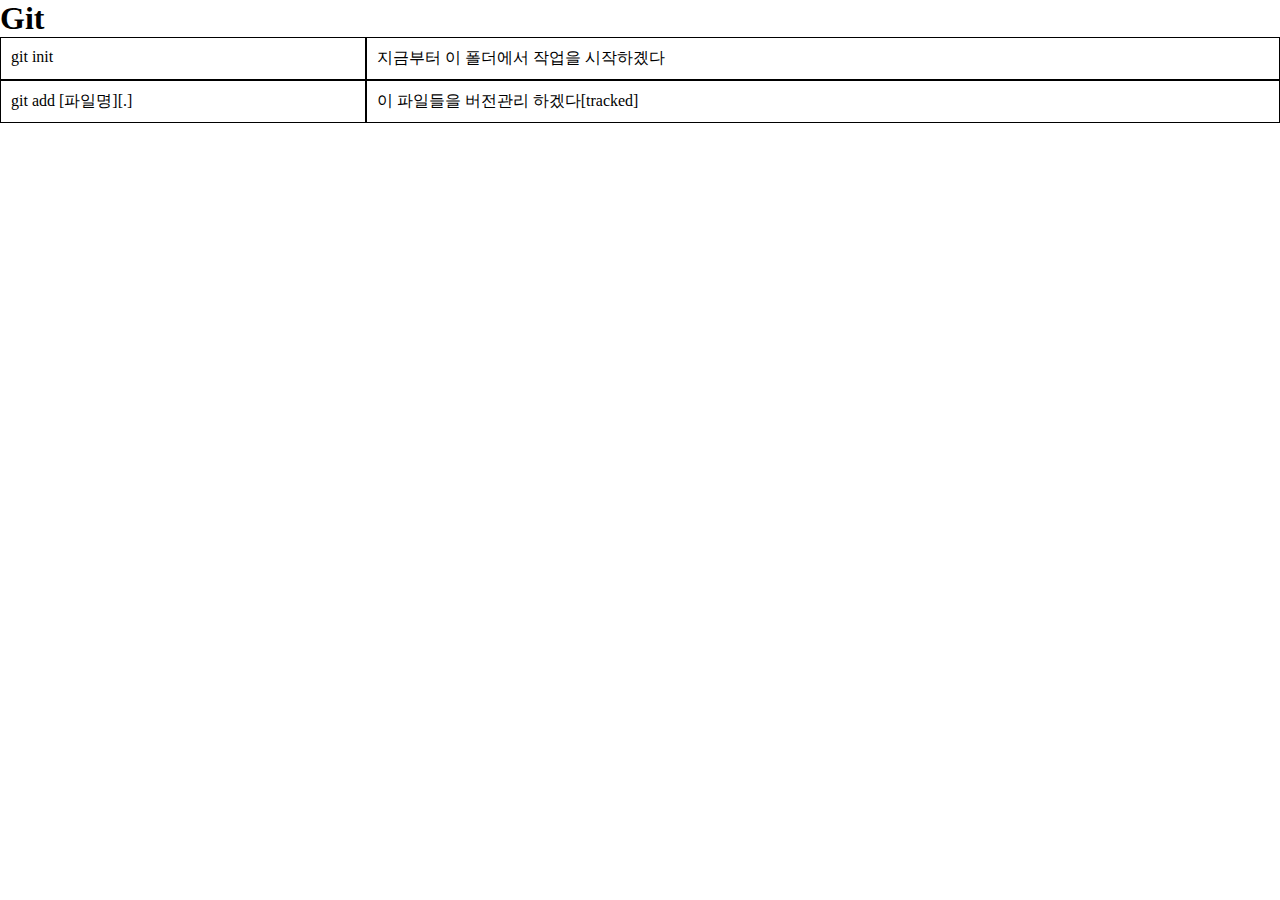
==== index.html @ a6e3ca8d "work1" ====
<!DOCTYPE html>
<html lang="en">
<head>
  <meta charset="UTF-8">
  <meta http-equiv="X-UA-Compatible" content="IE=edge">
  <meta name="viewport" content="width=device-width, initial-scale=1.0">
  <title>Git</title>
  <link rel="stylesheet" href="./index.css">

</head>
<body>
  <h1>Git</h1>
  <div class="grid">
    <div>git init</div>
    <div>지금부터 이 폴더에서 작업을 시작하곘다</div>
    <div>git add [파일명][.]</div>
    <div>이 파일들을 버전관리 하겠다[tracked]</div>
  </div>
</body>
</html>
---- index.css ----
*{margin: 0;
  padding: 0;}
  .grid{
    display: grid;
    grid-template-columns: 2fr 5fr;
  }
  .grid >div{
    border: 1px solid #000;
    padding: 10px;
  }
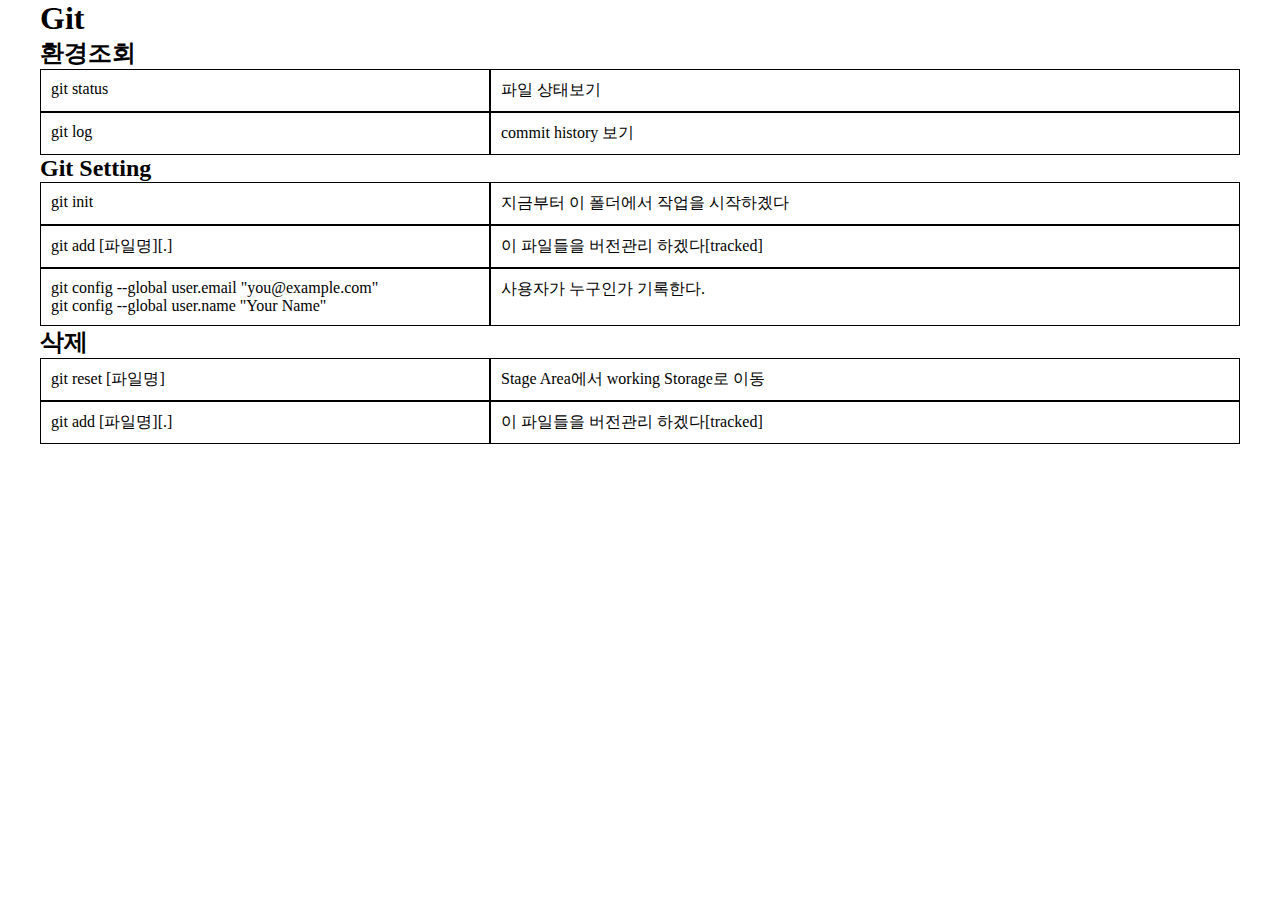
==== commit e0f96ee3: "work2" ====
--- a/index.html
+++ b/index.html
@@ -9,12 +9,32 @@
 
 </head>
 <body>
-  <h1>Git</h1>
-  <div class="grid">
-    <div>git init</div>
-    <div>지금부터 이 폴더에서 작업을 시작하곘다</div>
-    <div>git add [파일명][.]</div>
-    <div>이 파일들을 버전관리 하겠다[tracked]</div>
+  <div class="wrap">
+    <h1>Git</h1>
+    <h2>환경조회</h2>
+    <div class="grid">
+      <div>git status</div>
+      <div>파일 상태보기</div>
+      <div>git log</div>
+      <div>commit history 보기</div>
+    </div>
+    <h2>Git Setting</h2>
+    <div class="grid">
+      <div>git init</div>
+      <div>지금부터 이 폴더에서 작업을 시작하곘다</div>
+      <div>git add [파일명][.]</div>
+      <div>이 파일들을 버전관리 하겠다[tracked]</div>
+      <div> git config --global user.email "you@example.com"<br/>
+            git config --global user.name "Your Name"</div>
+      <div>사용자가 누구인가 기록한다.</div>
+    </div>
+    <h2>삭제</h2>
+    <div class="grid">
+      <div>git reset [파일명]</div>
+      <div>Stage Area에서 working Storage로 이동</div>
+      <div>git add [파일명][.]</div>
+      <div>이 파일들을 버전관리 하겠다[tracked]</div>
+    </div>
   </div>
 </body>
 </html>--- a/index.css
+++ b/index.css
@@ -1,8 +1,13 @@
 *{margin: 0;
   padding: 0;}
+  .wrap{
+     max-width: 1200px;
+    margin: auto;
+  }
   .grid{
     display: grid;
-    grid-template-columns: 2fr 5fr;
+
+    grid-template-columns: 3fr 5fr;
   }
   .grid >div{
     border: 1px solid #000;
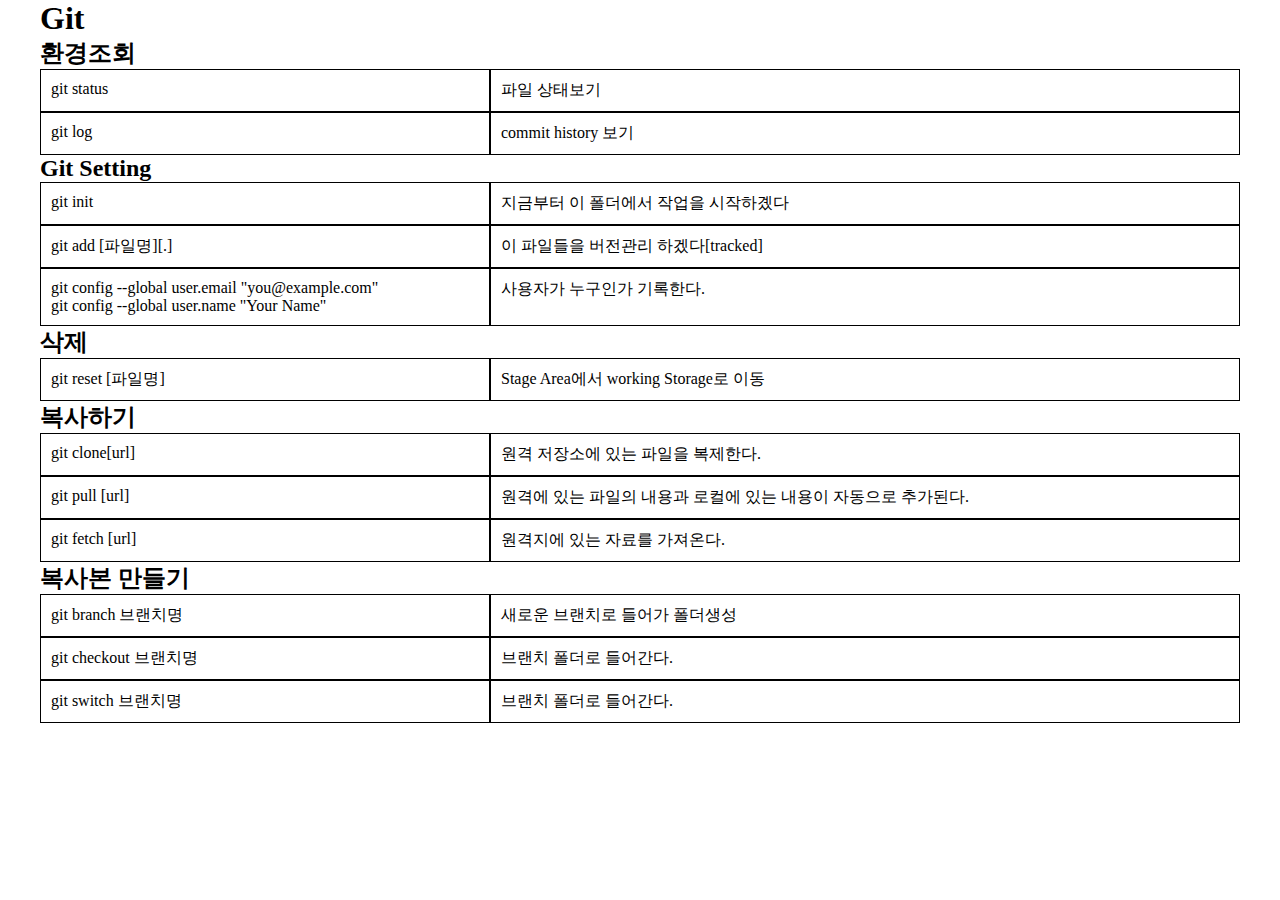
==== commit 10d0c3a7: "브랜치" ====
--- a/index.html
+++ b/index.html
@@ -32,8 +32,24 @@
     <div class="grid">
       <div>git reset [파일명]</div>
       <div>Stage Area에서 working Storage로 이동</div>
-      <div>git add [파일명][.]</div>
-      <div>이 파일들을 버전관리 하겠다[tracked]</div>
+    </div>
+    <h2>복사하기</h2>
+    <div class="grid">
+      <div>git clone[url]</div>
+      <div>원격 저장소에 있는 파일을 복제한다.</div>
+      <div>git pull [url]</div>
+      <div>원격에 있는 파일의 내용과 로컬에 있는 내용이 자동으로 추가된다.</div>
+      <div>git fetch [url]</div>
+      <div>원격지에 있는 자료를 가져온다.</div>
+    </div>
+    <h2>복사본 만들기</h2>
+    <div class="grid">
+      <div>git branch 브랜치명</div>
+      <div>새로운 브랜치로 들어가 폴더생성</div>
+      <div>git checkout 브랜치명 </div>
+      <div>브랜치 폴더로 들어간다.</div>
+      <div>git switch 브랜치명</div>
+      <div>브랜치 폴더로 들어간다.</div>
     </div>
   </div>
 </body>
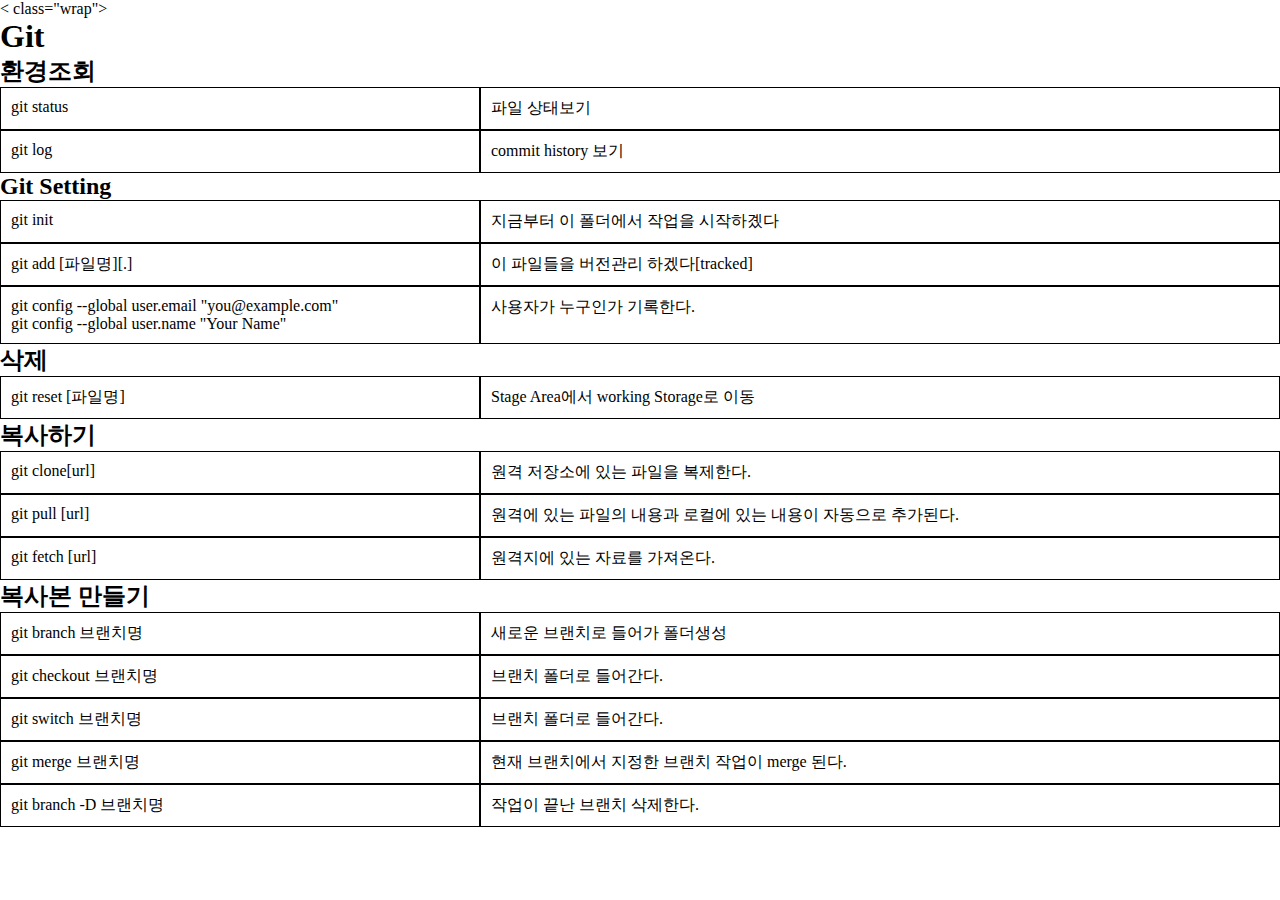
==== commit 85b2ea93: "브랜치1" ====
--- a/index.html
+++ b/index.html
@@ -9,7 +9,7 @@
 
 </head>
 <body>
-  <div class="wrap">
+  < class="wrap">
     <h1>Git</h1>
     <h2>환경조회</h2>
     <div class="grid">
@@ -50,7 +50,10 @@
       <div>브랜치 폴더로 들어간다.</div>
       <div>git switch 브랜치명</div>
       <div>브랜치 폴더로 들어간다.</div>
-    </div>
+      <div>git merge 브랜치명</div>
+      <div>현재 브랜치에서 지정한 브랜치 작업이 merge 된다.</div>
+      <div>git branch -D 브랜치명</div>
+      <div>작업이 끝난 브랜치 삭제한다.</div>
   </div>
 </body>
 </html>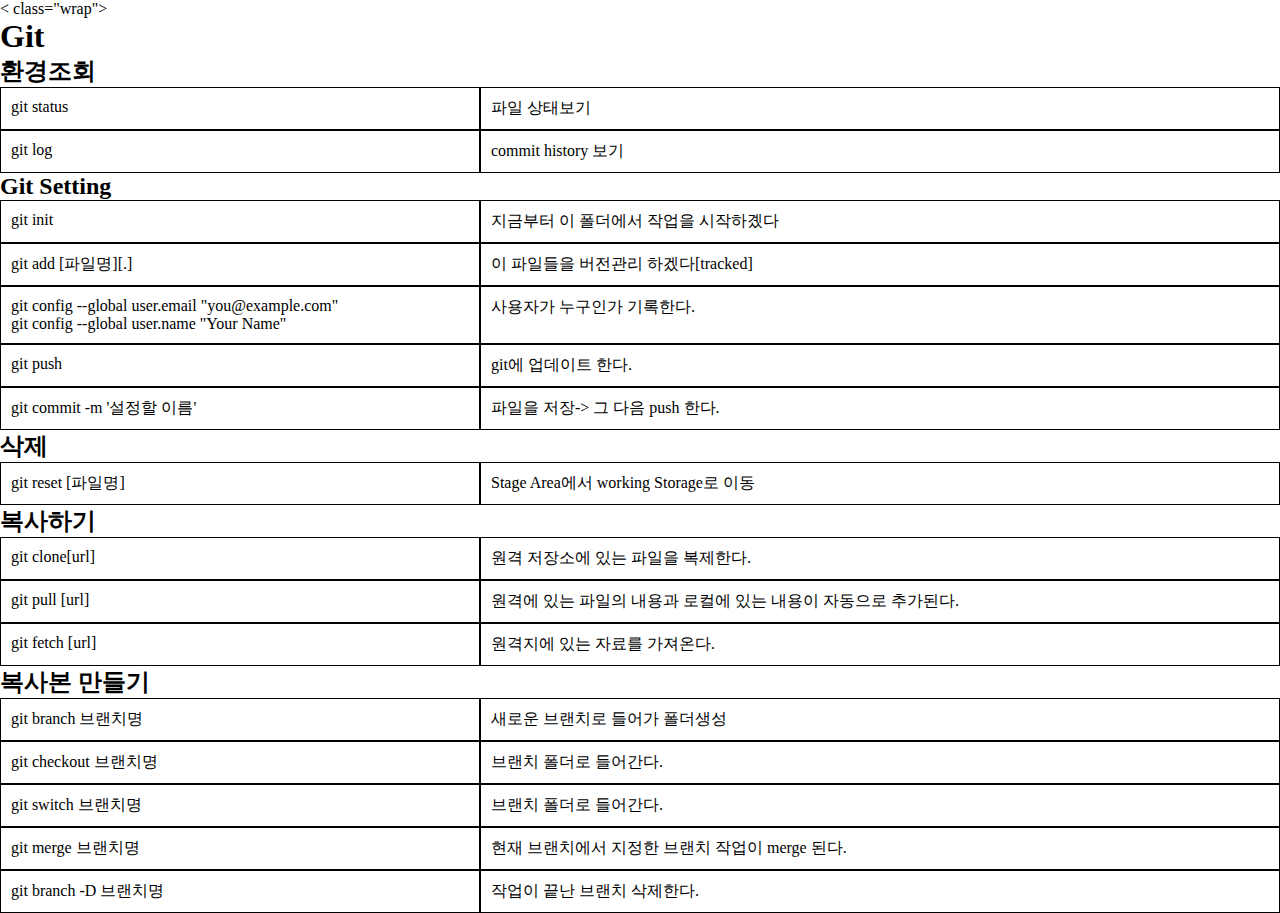
==== commit bc581139: "브랜치" ====
--- a/index.html
+++ b/index.html
@@ -27,6 +27,10 @@
       <div> git config --global user.email "you@example.com"<br/>
             git config --global user.name "Your Name"</div>
       <div>사용자가 누구인가 기록한다.</div>
+      <div>git push</div>
+      <div>git에 업데이트 한다.</div>
+      <div>git commit -m '설정할 이름'</div>
+      <div>파일을 저장-> 그 다음 push 한다.</div>
     </div>
     <h2>삭제</h2>
     <div class="grid">
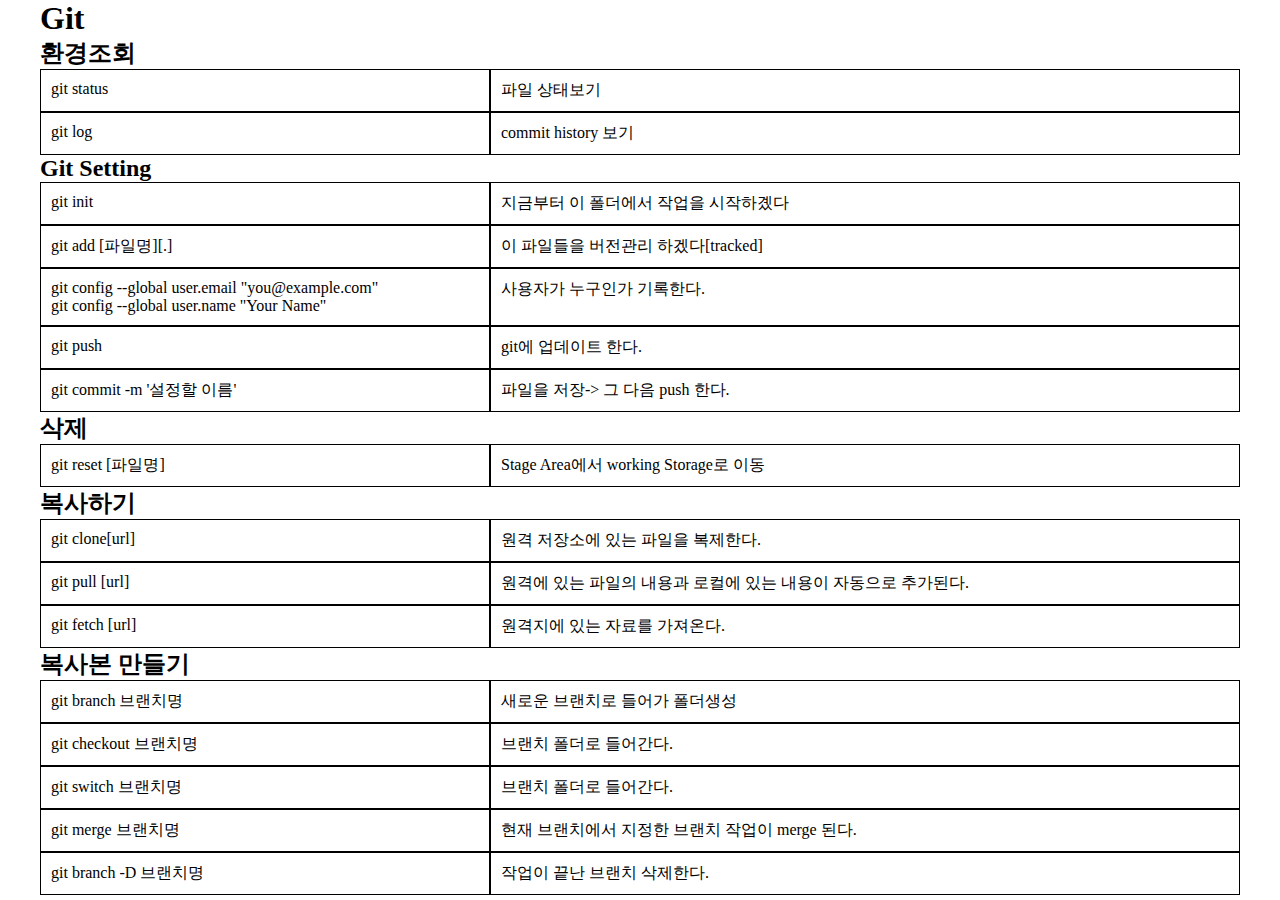
==== commit a9b45b3d: "branch" ====
--- a/index.html
+++ b/index.html
@@ -9,7 +9,7 @@
 
 </head>
 <body>
-  < class="wrap">
+  <div class="wrap">
     <h1>Git</h1>
     <h2>환경조회</h2>
     <div class="grid">
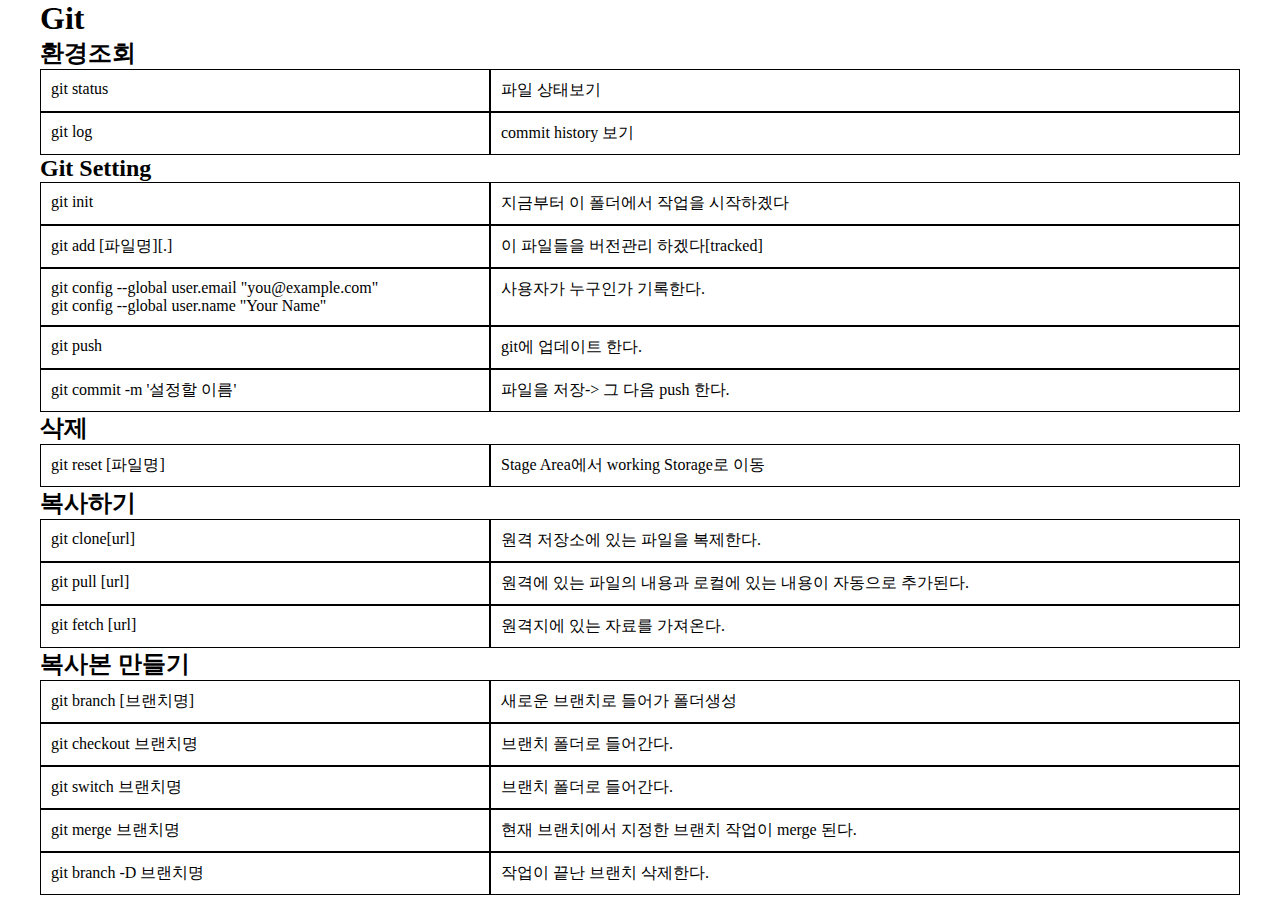
==== commit 75c72a92: "Update index.html" ====
--- a/index.html
+++ b/index.html
@@ -48,7 +48,7 @@
     </div>
     <h2>복사본 만들기</h2>
     <div class="grid">
-      <div>git branch 브랜치명</div>
+      <div>git branch [브랜치명]</div>
       <div>새로운 브랜치로 들어가 폴더생성</div>
       <div>git checkout 브랜치명 </div>
       <div>브랜치 폴더로 들어간다.</div>
@@ -60,4 +60,4 @@
       <div>작업이 끝난 브랜치 삭제한다.</div>
   </div>
 </body>
-</html>+</html>
